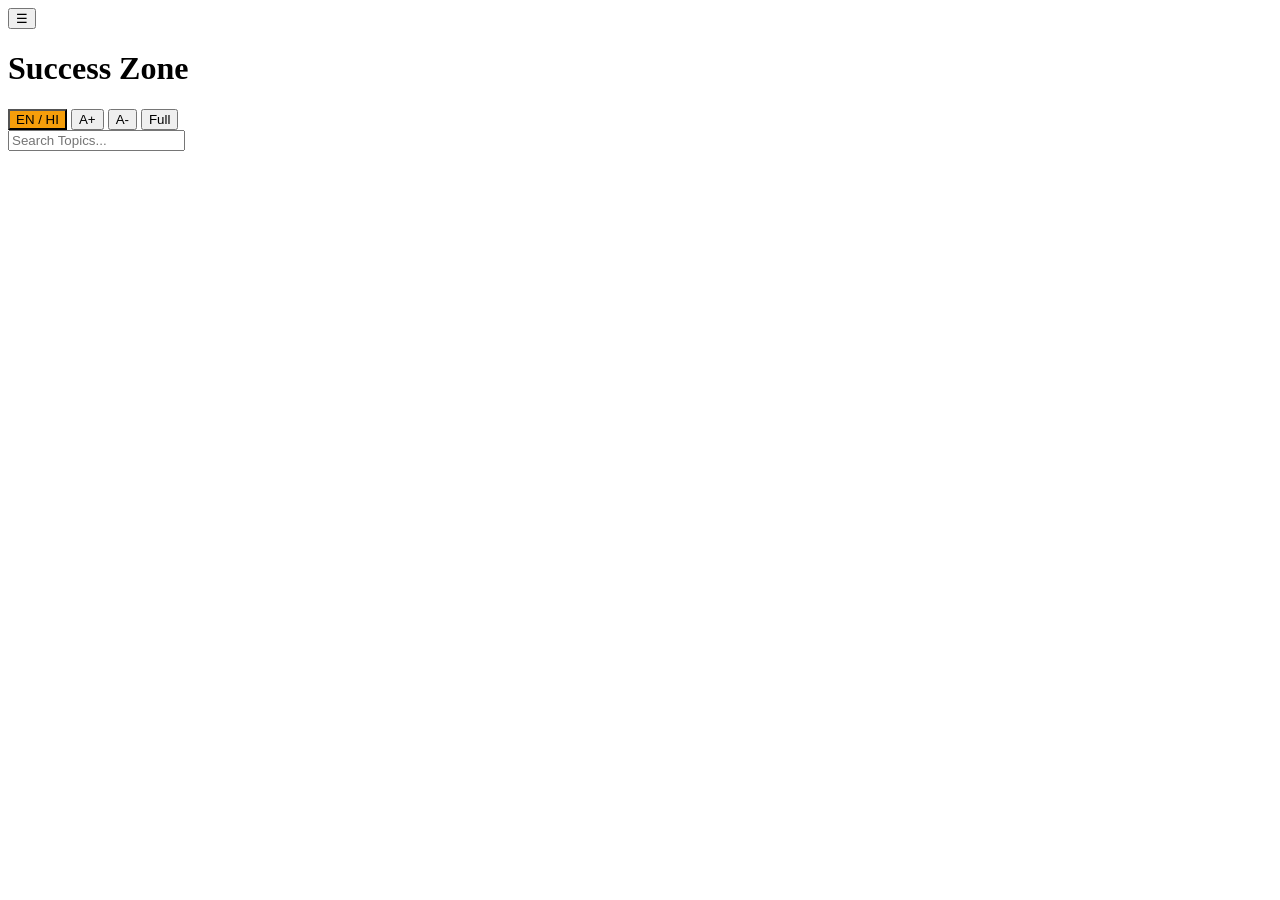
==== index.html @ 77bf16ba "Add initial HTML structure for Success Zone" ====
<!DOCTYPE html>
<html lang="en">
<head>
    <meta charset="UTF-8">
    <meta name="viewport" content="width=device-width, initial-scale=1.0">
    <title>Success Zone | Competitive Maths</title>
    <link rel="stylesheet" href="MBstyle.css">
</head>
<body>
    <header class="top-bar">
        <button id="menu-btn" onclick="toggleSidebar()">☰</button>
        <h1>Success Zone</h1>
        <div class="controls">
            <button onclick="switchLanguage()" style="background: #f59e0b;">EN / HI</button>
            <button onclick="changeFontSize(1)">A+</button>
            <button onclick="changeFontSize(-1)">A-</button>
            <button onclick="toggleFullScreen()">Full</button>
        </div>
    </header>
    
    <div class="wrapper">
        <aside id="sidebar" class="sidebar">
            <input type="text" id="search" class="search-bar" placeholder="Search Topics..." onkeyup="filterTopics()">
            <nav id="nav-links"></nav>
        </aside>
        
        <main id="content-area" class="content">
            </main>
    </div>
    
    <script src="MBdata.js"></script>
    <script src="MBscript.js"></script>
</body>
</html>
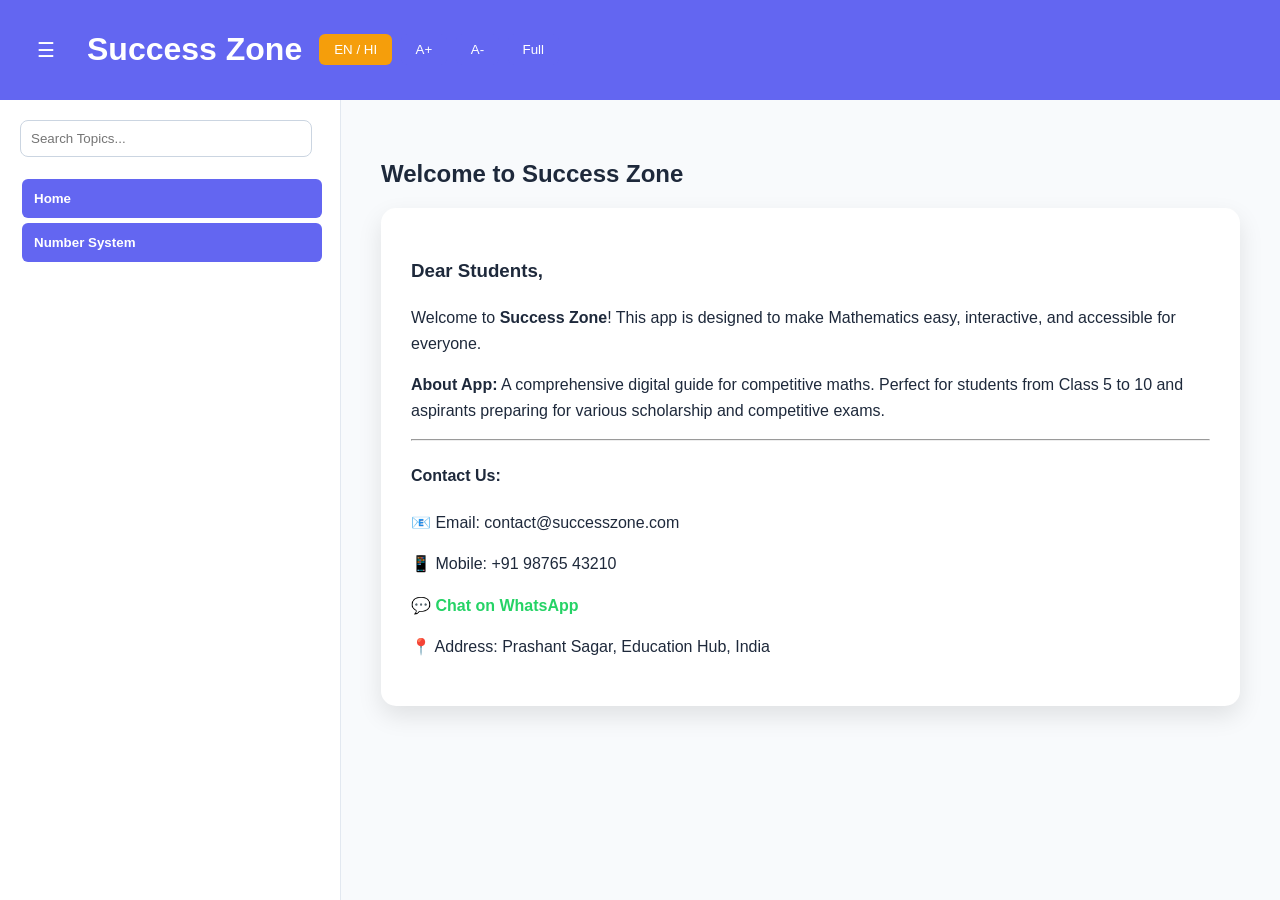
==== commit de229eac: "Replace MBdata.js with MBdata1.js and add MBquiz1.js" ====
--- a/index.html
+++ b/index.html
@@ -28,7 +28,8 @@
             </main>
     </div>
     
-    <script src="MBdata.js"></script>
+    <script src="MBdata1.js"></script>
+    <script src="MBquiz1.js"></script>
     <script src="MBscript.js"></script>
 </body>
 </html>
--- a/MBstyle.css
+++ b/MBstyle.css
@@ -0,0 +1,46 @@
+:root { --primary: #6366f1; --bg: #f8fafc; --text: #1e293b; }
+
+body { font-family: 'Segoe UI', sans-serif; background: var(--bg); margin: 0; height: 100vh; display: flex; flex-direction: column; }
+
+.top-bar { background: var(--primary); color: white; padding: 10px 20px; display: flex; align-items: center; gap: 15px; }
+
+.wrapper { display: flex; flex: 1; overflow: hidden; }
+
+.sidebar { width: 300px; background: white; padding: 20px; border-right: 1px solid #e2e8f0; transition: 0.3s; overflow-y: auto; }
+
+.sidebar.collapsed { width: 0; padding: 0; border: none; overflow: hidden; }
+
+.search-bar { width: 90%; padding: 10px; border-radius: 8px; border: 1px solid #cbd5e1; margin-bottom: 20px; }
+
+.content { flex: 1; padding: 40px; overflow-y: auto; color: var(--text); }
+
+button { background: var(--primary); color: white; border: none; padding: 8px 15px; border-radius: 6px; cursor: pointer; margin: 2px; }
+
+button:hover { opacity: 0.9; }
+
+nav button { display: block; width: 100%; text-align: left; margin-bottom: 5px; padding: 12px; font-weight: bold; }
+
+#menu-btn { font-size: 20px; background: none; }
+
+.section { background: white; padding: 20px; margin-bottom: 15px; border-radius: 10px; box-shadow: 0 2px 4px rgba(0,0,0,0.05); }
+
+.section h3 { color: var(--primary); margin-top: 0; border-bottom: 2px solid #f0f0f0; padding-bottom: 10px; }
+
+.steps { background: #f1f5f9; padding: 10px; border-left: 4px solid var(--primary); border-radius: 4px; margin-top: 5px; }
+
+.steps ul { margin: 0; padding-left: 20px; }
+
+/* Welcome Box Styling */
+.welcome-box { 
+    background: #ffffff; 
+    padding: 30px; 
+    border-radius: 15px; 
+    box-shadow: 0 10px 25px rgba(0,0,0,0.1); 
+    line-height: 1.6;
+}
+
+.welcome-box a { 
+    color: #25D366; 
+    font-weight: bold; 
+    text-decoration: none; 
+}
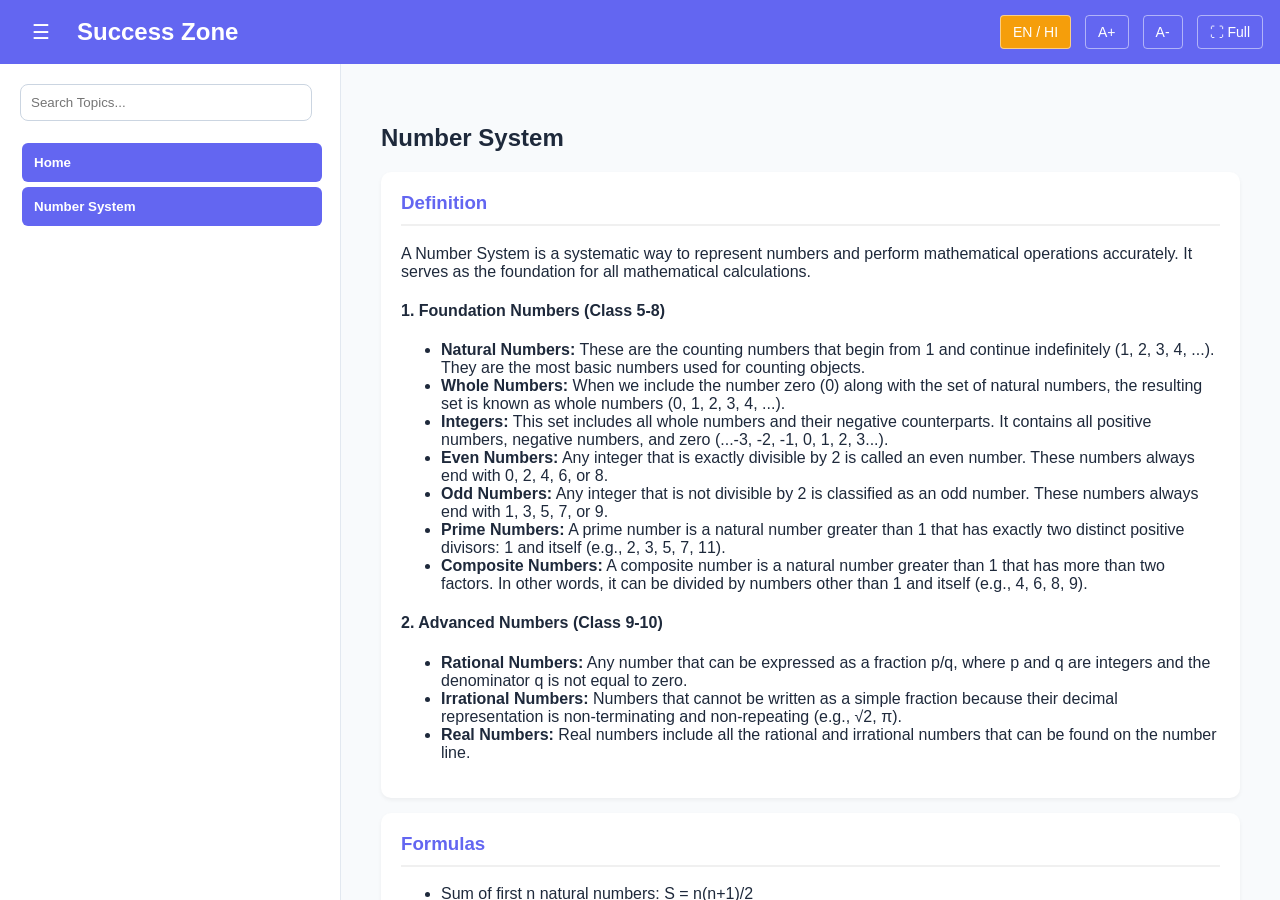
==== commit b5cd9082: "Add manifest and service worker registration" ====
--- a/index.html
+++ b/index.html
@@ -5,16 +5,19 @@
     <meta name="viewport" content="width=device-width, initial-scale=1.0">
     <title>Success Zone | Competitive Maths</title>
     <link rel="stylesheet" href="MBstyle.css">
+    <link rel="manifest" href="manifest.json">
+    <link rel="icon" href="icon.png" type="image/png">
+    <meta name="theme-color" content="#007bff">
 </head>
 <body>
     <header class="top-bar">
         <button id="menu-btn" onclick="toggleSidebar()">☰</button>
         <h1>Success Zone</h1>
-        <div class="controls">
+        <div class="controls-right">
             <button onclick="switchLanguage()" style="background: #f59e0b;">EN / HI</button>
             <button onclick="changeFontSize(1)">A+</button>
             <button onclick="changeFontSize(-1)">A-</button>
-            <button onclick="toggleFullScreen()">Full</button>
+            <button onclick="toggleFullScreen()">⛶ Full</button>
         </div>
     </header>
     
@@ -28,6 +31,15 @@
             </main>
     </div>
     
+    <script>
+    if ('serviceWorker' in navigator) {
+        navigator.serviceWorker.register('MBsw.js')
+        .then(() => console.log("Service Worker (MB) Registered successfully!"))
+        .catch((err) => console.log("Service Worker registration failed: ", err));
+    }
+</script>
+
+    
     <script src="MBdata1.js"></script>
     <script src="MBquiz1.js"></script>
     <script src="MBscript.js"></script>
--- a/MBstyle.css
+++ b/MBstyle.css
@@ -2,7 +2,54 @@
 
 body { font-family: 'Segoe UI', sans-serif; background: var(--bg); margin: 0; height: 100vh; display: flex; flex-direction: column; }
 
-.top-bar { background: var(--primary); color: white; padding: 10px 20px; display: flex; align-items: center; gap: 15px; }
+/* Top Bar - Blue Background */
+.top-bar {
+    display: flex;
+    justify-content: space-between;
+    align-items: center;
+    padding: 10px 15px;
+    background: #6366f1; /* Professional Blue */
+    color: white;
+    flex-wrap: wrap;
+}
+
+/* Header Text */
+.top-bar h1 {
+    margin: 0;
+    font-size: 1.2rem;
+    flex: 1; /* Title jagah cover karega */
+    text-align: center;
+    padding: 0 10px;
+}
+
+/* Controls - Right side */
+.controls-right {
+    display: flex;
+    gap: 5px; /* Mobile ke liye kam gap */
+    flex-shrink: 0;
+}
+
+/* Controls - No Background for buttons */
+.controls-right button {
+    background: transparent;
+    color: white;
+    border: 1px solid rgba(255,255,255,0.5);
+    padding: 5px 8px; /* Mobile par buttons compact rahenge */
+    border-radius: 4px;
+    font-size: 12px;
+}
+
+/* Media Query: Tablets aur Smart Boards ke liye (Desktop view) */
+@media (min-width: 600px) {
+    .top-bar h1 { font-size: 1.5rem; text-align: left; }
+    .controls-right { gap: 10px; }
+    .controls-right button { padding: 8px 12px; font-size: 14px; }
+}
+
+/* Hover effect for buttons (Optional but looks good) */
+.controls-right button:hover {
+    background: rgba(255, 255, 255, 0.2);
+}
 
 .wrapper { display: flex; flex: 1; overflow: hidden; }
 
@@ -20,7 +67,13 @@
 
 nav button { display: block; width: 100%; text-align: left; margin-bottom: 5px; padding: 12px; font-weight: bold; }
 
-#menu-btn { font-size: 20px; background: none; }
+#menu-btn {
+    background: transparent;
+    color: white;
+    border: none;
+    font-size: 20px;
+    cursor: pointer;
+}
 
 .section { background: white; padding: 20px; margin-bottom: 15px; border-radius: 10px; box-shadow: 0 2px 4px rgba(0,0,0,0.05); }
 
@@ -44,3 +97,15 @@
     font-weight: bold; 
     text-decoration: none; 
 }
+
+.correct { background-color: #28a745 !important; color: white !important; }
+.wrong { background-color: #dc3545 !important; color: white !important; }
+.option-btn { display: block; width: 100%; margin: 5px 0; padding: 10px; cursor: pointer; border: 1px solid #ccc; border-radius: 5px; }
+
+.option-btn { 
+    display: block; width: 100%; margin: 10px 0; padding: 12px; 
+    border: 1px solid #ddd; border-radius: 8px; cursor: pointer; 
+}
+.correct { background: #28a745 !important; color: white; }
+.wrong { background: #dc3545 !important; color: white; }
+
